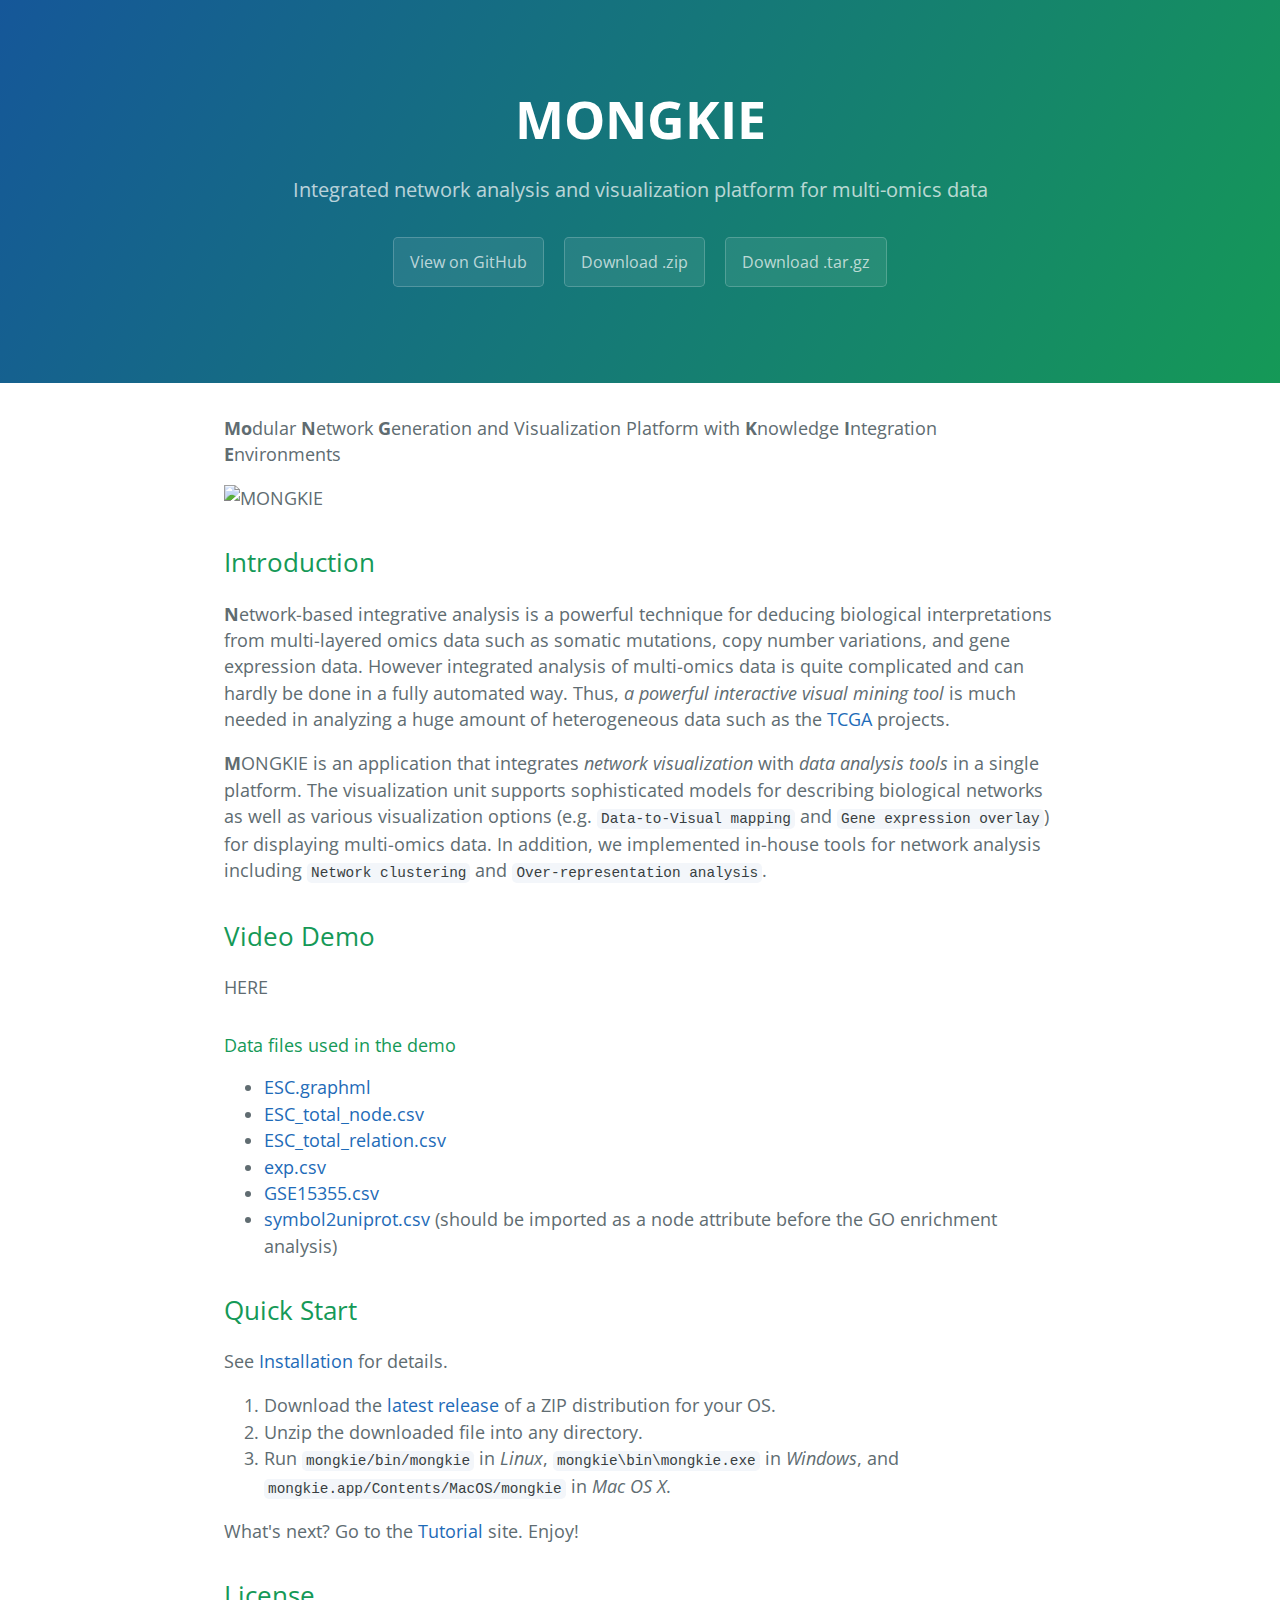
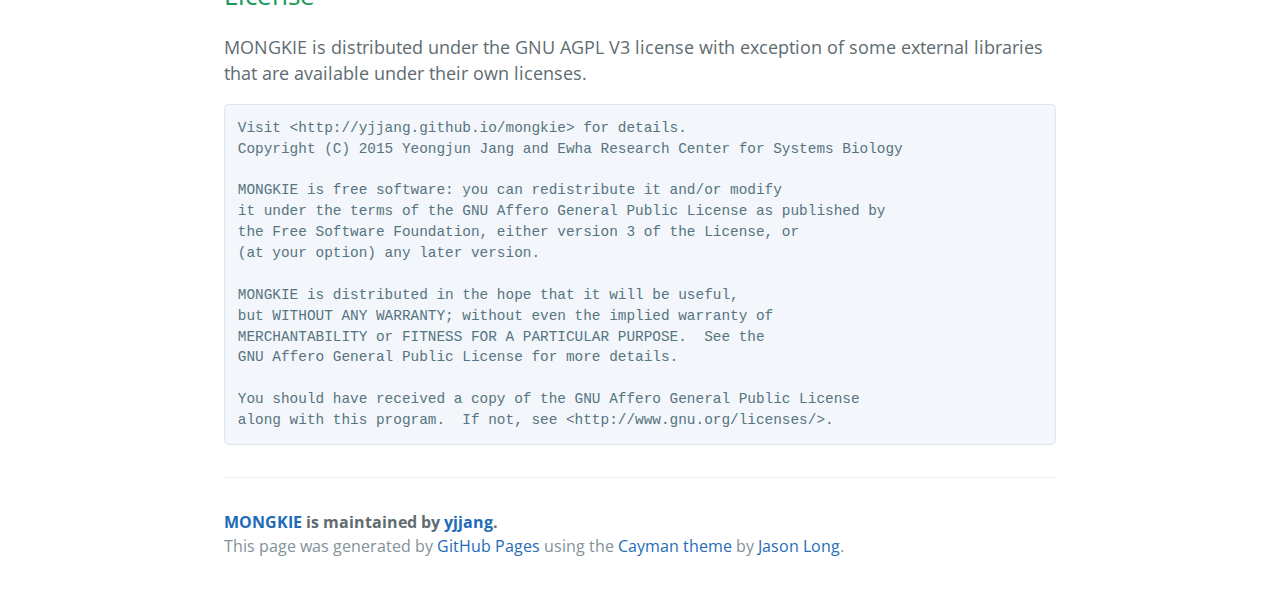
==== index.html @ 999cd53a "Create gh-pages branch via GitHub" ====
<!DOCTYPE html>
<html lang="en-us">
  <head>
    <meta charset="UTF-8">
    <title>MONGKIE by yjjang</title>
    <meta name="viewport" content="width=device-width, initial-scale=1">
    <link rel="stylesheet" type="text/css" href="stylesheets/normalize.css" media="screen">
    <link href='https://fonts.googleapis.com/css?family=Open+Sans:400,700' rel='stylesheet' type='text/css'>
    <link rel="stylesheet" type="text/css" href="stylesheets/stylesheet.css" media="screen">
    <link rel="stylesheet" type="text/css" href="stylesheets/github-light.css" media="screen">
  </head>
  <body>
    <section class="page-header">
      <h1 class="project-name">MONGKIE</h1>
      <h2 class="project-tagline">Integrated network analysis and visualization platform for multi-omics data</h2>
      <a href="https://github.com/yjjang/mongkie" class="btn">View on GitHub</a>
      <a href="https://github.com/yjjang/mongkie/zipball/master" class="btn">Download .zip</a>
      <a href="https://github.com/yjjang/mongkie/tarball/master" class="btn">Download .tar.gz</a>
    </section>

    <section class="main-content">
      <p><strong>Mo</strong>dular <strong>N</strong>etwork <strong>G</strong>eneration and Visualization Platform with <strong>K</strong>nowledge <strong>I</strong>ntegration <strong>E</strong>nvironments</p>

<p><img src="images/F1A.png" width="800" alt="MONGKIE"></p>

<h2>
<a id="introduction" class="anchor" href="#introduction" aria-hidden="true"><span class="octicon octicon-link"></span></a>Introduction</h2>

<p><strong>N</strong>etwork-based integrative analysis is a powerful technique for deducing biological interpretations from multi-layered omics data such as somatic mutations, copy number variations, and gene expression data. However integrated analysis of multi-omics data is quite complicated and can hardly be done in a fully automated way. Thus, <em>a powerful interactive visual mining tool</em> is much needed in analyzing a huge amount of heterogeneous data such as the <a href="http://cancergenome.nih.gov/">TCGA</a> projects.</p>

<p><strong>M</strong>ONGKIE is an application that integrates <em>network visualization</em> with <em>data analysis tools</em> in a single platform. The visualization unit supports sophisticated models for describing biological networks as well as various visualization options (e.g. <code>Data-to-Visual mapping</code> and <code>Gene expression overlay</code>) for displaying multi-omics data. In addition, we implemented in-house tools for network analysis including <code>Network clustering</code> and <code>Over-representation analysis</code>.</p>

<h2>
<a id="video-demo" class="anchor" href="#video-demo" aria-hidden="true"><span class="octicon octicon-link"></span></a>Video Demo</h2>

<p>HERE</p>

<h4>
<a id="data-files-used-in-the-demo" class="anchor" href="#data-files-used-in-the-demo" aria-hidden="true"><span class="octicon octicon-link"></span></a>Data files used in the demo</h4>

<ul>
<li><a href="data/ESC.graphml">ESC.graphml</a></li>
<li><a href="data/ESC_total_node.csv">ESC_total_node.csv</a></li>
<li><a href="data/ESC_total_relation.csv">ESC_total_relation.csv</a></li>
<li><a href="data/exp.csv">exp.csv</a></li>
<li><a href="data/GSE15355.csv">GSE15355.csv</a></li>
<li>
<a href="data/symbol2uniprot.csv">symbol2uniprot.csv</a> (should be imported as a node attribute before the GO enrichment analysis)</li>
</ul>

<h2>
<a id="quick-start" class="anchor" href="#quick-start" aria-hidden="true"><span class="octicon octicon-link"></span></a>Quick Start</h2>

<p>See <a href="http://mongkie.readthedocs.org/en/latest/installation.html">Installation</a> for details.</p>

<ol>
<li>Download the <a href="https://github.com/yjjang/mongkie/releases/latest">latest release</a> of a ZIP distribution for your OS.</li>
<li>Unzip the downloaded file into any directory.</li>
<li>Run <code>mongkie/bin/mongkie</code> in <em>Linux</em>, <code>mongkie\bin\mongkie.exe</code> in <em>Windows</em>, and <code>mongkie.app/Contents/MacOS/mongkie</code> in <em>Mac OS X</em>.</li>
</ol>

<p>What's next? Go to the <a href="http://mongkie.readthedocs.org/en/latest/tutorial.html">Tutorial</a> site.
Enjoy!</p>

<h2>
<a id="license" class="anchor" href="#license" aria-hidden="true"><span class="octicon octicon-link"></span></a>License</h2>

<p>MONGKIE is distributed under the GNU AGPL V3 license with exception of some external libraries that are available under their own licenses.</p>

<pre><code>Visit &lt;http://yjjang.github.io/mongkie&gt; for details.
Copyright (C) 2015 Yeongjun Jang and Ewha Research Center for Systems Biology

MONGKIE is free software: you can redistribute it and/or modify
it under the terms of the GNU Affero General Public License as published by
the Free Software Foundation, either version 3 of the License, or
(at your option) any later version.

MONGKIE is distributed in the hope that it will be useful,
but WITHOUT ANY WARRANTY; without even the implied warranty of
MERCHANTABILITY or FITNESS FOR A PARTICULAR PURPOSE.  See the
GNU Affero General Public License for more details.

You should have received a copy of the GNU Affero General Public License
along with this program.  If not, see &lt;http://www.gnu.org/licenses/&gt;.
</code></pre>

      <footer class="site-footer">
        <span class="site-footer-owner"><a href="https://github.com/yjjang/mongkie">MONGKIE</a> is maintained by <a href="https://github.com/yjjang">yjjang</a>.</span>

        <span class="site-footer-credits">This page was generated by <a href="https://pages.github.com">GitHub Pages</a> using the <a href="https://github.com/jasonlong/cayman-theme">Cayman theme</a> by <a href="https://twitter.com/jasonlong">Jason Long</a>.</span>
      </footer>

    </section>

            <script type="text/javascript">
            var gaJsHost = (("https:" == document.location.protocol) ? "https://ssl." : "http://www.");
            document.write(unescape("%3Cscript src='" + gaJsHost + "google-analytics.com/ga.js' type='text/javascript'%3E%3C/script%3E"));
          </script>
          <script type="text/javascript">
            try {
              var pageTracker = _gat._getTracker("UA-69297725-1");
            pageTracker._trackPageview();
            } catch(err) {}
          </script>

  </body>
</html>
---- stylesheets/stylesheet.css ----
* {
  box-sizing: border-box; }

body {
  padding: 0;
  margin: 0;
  font-family: "Open Sans", "Helvetica Neue", Helvetica, Arial, sans-serif;
  font-size: 16px;
  line-height: 1.5;
  color: #606c71; }

a {
  color: #1e6bb8;
  text-decoration: none; }
  a:hover {
    text-decoration: underline; }

.btn {
  display: inline-block;
  margin-bottom: 1rem;
  color: rgba(255, 255, 255, 0.7);
  background-color: rgba(255, 255, 255, 0.08);
  border-color: rgba(255, 255, 255, 0.2);
  border-style: solid;
  border-width: 1px;
  border-radius: 0.3rem;
  transition: color 0.2s, background-color 0.2s, border-color 0.2s; }
  .btn + .btn {
    margin-left: 1rem; }

.btn:hover {
  color: rgba(255, 255, 255, 0.8);
  text-decoration: none;
  background-color: rgba(255, 255, 255, 0.2);
  border-color: rgba(255, 255, 255, 0.3); }

@media screen and (min-width: 64em) {
  .btn {
    padding: 0.75rem 1rem; } }

@media screen and (min-width: 42em) and (max-width: 64em) {
  .btn {
    padding: 0.6rem 0.9rem;
    font-size: 0.9rem; } }

@media screen and (max-width: 42em) {
  .btn {
    display: block;
    width: 100%;
    padding: 0.75rem;
    font-size: 0.9rem; }
    .btn + .btn {
      margin-top: 1rem;
      margin-left: 0; } }

.page-header {
  color: #fff;
  text-align: center;
  background-color: #159957;
  background-image: linear-gradient(120deg, #155799, #159957); }

@media screen and (min-width: 64em) {
  .page-header {
    padding: 5rem 6rem; } }

@media screen and (min-width: 42em) and (max-width: 64em) {
  .page-header {
    padding: 3rem 4rem; } }

@media screen and (max-width: 42em) {
  .page-header {
    padding: 2rem 1rem; } }

.project-name {
  margin-top: 0;
  margin-bottom: 0.1rem; }

@media screen and (min-width: 64em) {
  .project-name {
    font-size: 3.25rem; } }

@media screen and (min-width: 42em) and (max-width: 64em) {
  .project-name {
    font-size: 2.25rem; } }

@media screen and (max-width: 42em) {
  .project-name {
    font-size: 1.75rem; } }

.project-tagline {
  margin-bottom: 2rem;
  font-weight: normal;
  opacity: 0.7; }

@media screen and (min-width: 64em) {
  .project-tagline {
    font-size: 1.25rem; } }

@media screen and (min-width: 42em) and (max-width: 64em) {
  .project-tagline {
    font-size: 1.15rem; } }

@media screen and (max-width: 42em) {
  .project-tagline {
    font-size: 1rem; } }

.main-content :first-child {
  margin-top: 0; }
.main-content img {
  max-width: 100%; }
.main-content h1, .main-content h2, .main-content h3, .main-content h4, .main-content h5, .main-content h6 {
  margin-top: 2rem;
  margin-bottom: 1rem;
  font-weight: normal;
  color: #159957; }
.main-content p {
  margin-bottom: 1em; }
.main-content code {
  padding: 2px 4px;
  font-family: Consolas, "Liberation Mono", Menlo, Courier, monospace;
  font-size: 0.9rem;
  color: #383e41;
  background-color: #f3f6fa;
  border-radius: 0.3rem; }
.main-content pre {
  padding: 0.8rem;
  margin-top: 0;
  margin-bottom: 1rem;
  font: 1rem Consolas, "Liberation Mono", Menlo, Courier, monospace;
  color: #567482;
  word-wrap: normal;
  background-color: #f3f6fa;
  border: solid 1px #dce6f0;
  border-radius: 0.3rem; }
  .main-content pre > code {
    padding: 0;
    margin: 0;
    font-size: 0.9rem;
    color: #567482;
    word-break: normal;
    white-space: pre;
    background: transparent;
    border: 0; }
.main-content .highlight {
  margin-bottom: 1rem; }
  .main-content .highlight pre {
    margin-bottom: 0;
    word-break: normal; }
.main-content .highlight pre, .main-content pre {
  padding: 0.8rem;
  overflow: auto;
  font-size: 0.9rem;
  line-height: 1.45;
  border-radius: 0.3rem; }
.main-content pre code, .main-content pre tt {
  display: inline;
  max-width: initial;
  padding: 0;
  margin: 0;
  overflow: initial;
  line-height: inherit;
  word-wrap: normal;
  background-color: transparent;
  border: 0; }
  .main-content pre code:before, .main-content pre code:after, .main-content pre tt:before, .main-content pre tt:after {
    content: normal; }
.main-content ul, .main-content ol {
  margin-top: 0; }
.main-content blockquote {
  padding: 0 1rem;
  margin-left: 0;
  color: #819198;
  border-left: 0.3rem solid #dce6f0; }
  .main-content blockquote > :first-child {
    margin-top: 0; }
  .main-content blockquote > :last-child {
    margin-bottom: 0; }
.main-content table {
  display: block;
  width: 100%;
  overflow: auto;
  word-break: normal;
  word-break: keep-all; }
  .main-content table th {
    font-weight: bold; }
  .main-content table th, .main-content table td {
    padding: 0.5rem 1rem;
    border: 1px solid #e9ebec; }
.main-content dl {
  padding: 0; }
  .main-content dl dt {
    padding: 0;
    margin-top: 1rem;
    font-size: 1rem;
    font-weight: bold; }
  .main-content dl dd {
    padding: 0;
    margin-bottom: 1rem; }
.main-content hr {
  height: 2px;
  padding: 0;
  margin: 1rem 0;
  background-color: #eff0f1;
  border: 0; }

@media screen and (min-width: 64em) {
  .main-content {
    max-width: 64rem;
    padding: 2rem 6rem;
    margin: 0 auto;
    font-size: 1.1rem; } }

@media screen and (min-width: 42em) and (max-width: 64em) {
  .main-content {
    padding: 2rem 4rem;
    font-size: 1.1rem; } }

@media screen and (max-width: 42em) {
  .main-content {
    padding: 2rem 1rem;
    font-size: 1rem; } }

.site-footer {
  padding-top: 2rem;
  margin-top: 2rem;
  border-top: solid 1px #eff0f1; }

.site-footer-owner {
  display: block;
  font-weight: bold; }

.site-footer-credits {
  color: #819198; }

@media screen and (min-width: 64em) {
  .site-footer {
    font-size: 1rem; } }

@media screen and (min-width: 42em) and (max-width: 64em) {
  .site-footer {
    font-size: 1rem; } }

@media screen and (max-width: 42em) {
  .site-footer {
    font-size: 0.9rem; } }
---- stylesheets/github-light.css ----
/*
   Copyright 2014 GitHub Inc.

   Licensed under the Apache License, Version 2.0 (the "License");
   you may not use this file except in compliance with the License.
   You may obtain a copy of the License at

       http://www.apache.org/licenses/LICENSE-2.0

   Unless required by applicable law or agreed to in writing, software
   distributed under the License is distributed on an "AS IS" BASIS,
   WITHOUT WARRANTIES OR CONDITIONS OF ANY KIND, either express or implied.
   See the License for the specific language governing permissions and
   limitations under the License.

*/

.pl-c /* comment */ {
  color: #969896;
}

.pl-c1      /* constant, markup.raw, meta.diff.header, meta.module-reference, meta.property-name, support, support.constant, support.variable, variable.other.constant */,
.pl-s .pl-v /* string variable */ {
  color: #0086b3;
}

.pl-e  /* entity */,
.pl-en /* entity.name */ {
  color: #795da3;
}

.pl-s .pl-s1 /* string source */,
.pl-smi      /* storage.modifier.import, storage.modifier.package, storage.type.java, variable.other, variable.parameter.function */ {
  color: #333;
}

.pl-ent /* entity.name.tag */ {
  color: #63a35c;
}

.pl-k /* keyword, storage, storage.type */ {
  color: #a71d5d;
}

.pl-pds              /* punctuation.definition.string, string.regexp.character-class */,
.pl-s                /* string */,
.pl-s .pl-pse .pl-s1 /* string punctuation.section.embedded source */,
.pl-sr               /* string.regexp */,
.pl-sr .pl-cce       /* string.regexp constant.character.escape */,
.pl-sr .pl-sra       /* string.regexp string.regexp.arbitrary-repitition */,
.pl-sr .pl-sre       /* string.regexp source.ruby.embedded */ {
  color: #183691;
}

.pl-v /* variable */ {
  color: #ed6a43;
}

.pl-id /* invalid.deprecated */ {
  color: #b52a1d;
}

.pl-ii /* invalid.illegal */ {
  background-color: #b52a1d;
  color: #f8f8f8;
}

.pl-sr .pl-cce /* string.regexp constant.character.escape */ {
  color: #63a35c;
  font-weight: bold;
}

.pl-ml /* markup.list */ {
  color: #693a17;
}

.pl-mh        /* markup.heading */,
.pl-mh .pl-en /* markup.heading entity.name */,
.pl-ms        /* meta.separator */ {
  color: #1d3e81;
  font-weight: bold;
}

.pl-mq /* markup.quote */ {
  color: #008080;
}

.pl-mi /* markup.italic */ {
  color: #333;
  font-style: italic;
}

.pl-mb /* markup.bold */ {
  color: #333;
  font-weight: bold;
}

.pl-md /* markup.deleted, meta.diff.header.from-file */ {
  background-color: #ffecec;
  color: #bd2c00;
}

.pl-mi1 /* markup.inserted, meta.diff.header.to-file */ {
  background-color: #eaffea;
  color: #55a532;
}

.pl-mdr /* meta.diff.range */ {
  color: #795da3;
  font-weight: bold;
}

.pl-mo /* meta.output */ {
  color: #1d3e81;
}
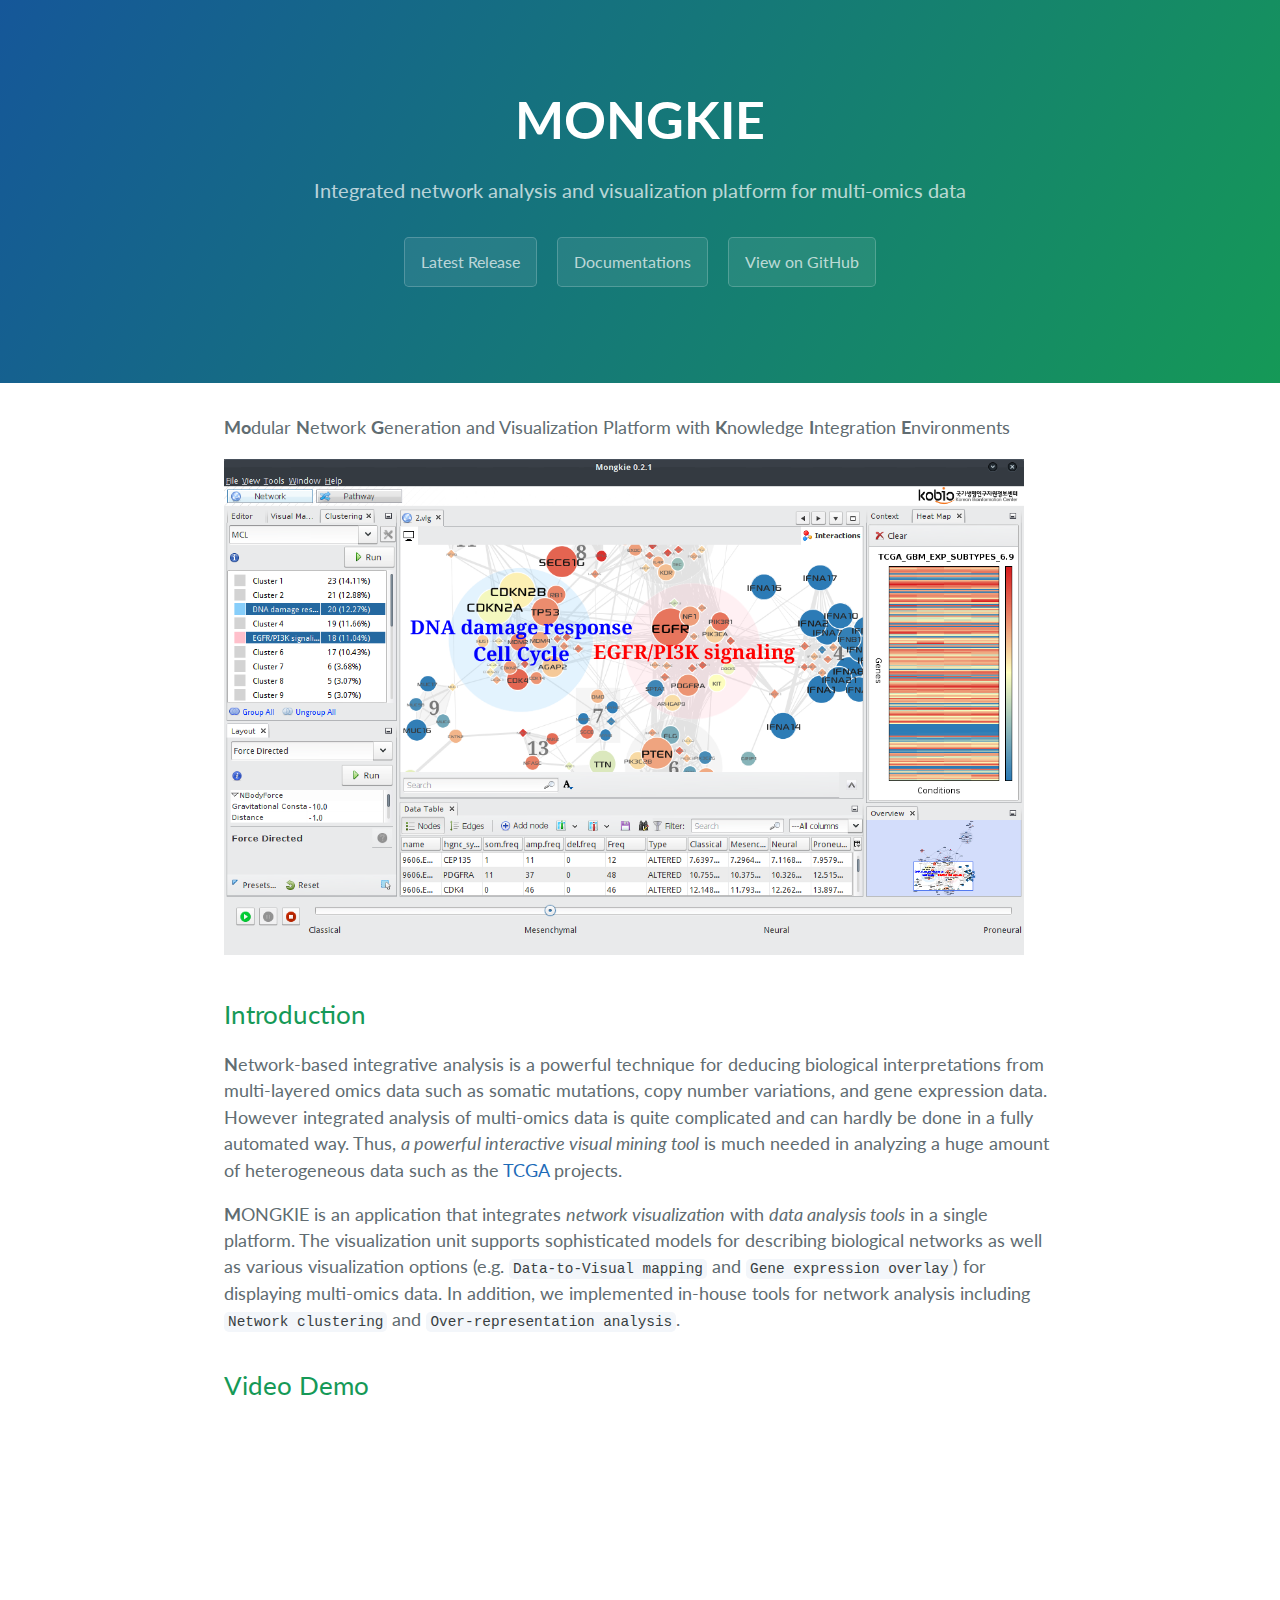
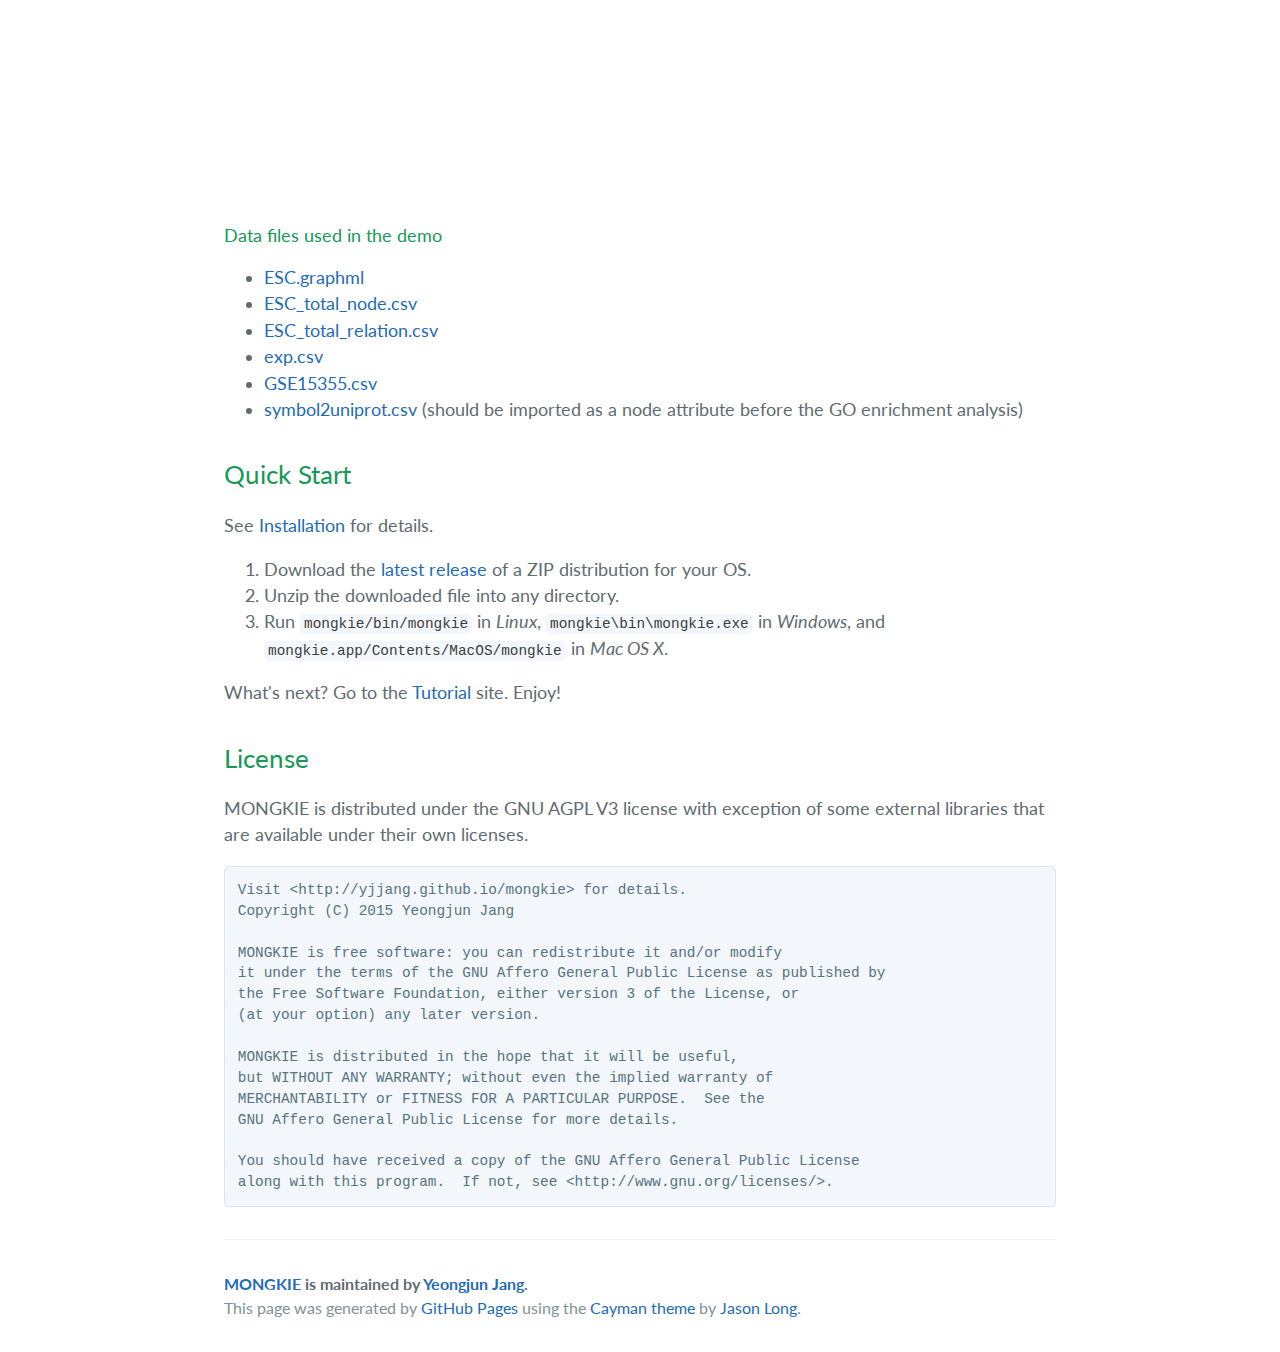
==== commit 69ad96b8: "Instruction changed" ====
--- a/index.html
+++ b/index.html
@@ -2,10 +2,9 @@
 <html lang="en-us">
   <head>
     <meta charset="UTF-8">
-    <title>MONGKIE by yjjang</title>
+    <title>MONGKIE</title>
     <meta name="viewport" content="width=device-width, initial-scale=1">
     <link rel="stylesheet" type="text/css" href="stylesheets/normalize.css" media="screen">
-    <link href='https://fonts.googleapis.com/css?family=Open+Sans:400,700' rel='stylesheet' type='text/css'>
     <link rel="stylesheet" type="text/css" href="stylesheets/stylesheet.css" media="screen">
     <link rel="stylesheet" type="text/css" href="stylesheets/github-light.css" media="screen">
   </head>
@@ -13,9 +12,9 @@
     <section class="page-header">
       <h1 class="project-name">MONGKIE</h1>
       <h2 class="project-tagline">Integrated network analysis and visualization platform for multi-omics data</h2>
+      <a href="https://github.com/yjjang/mongkie/releases/latest" class="btn">Latest Release</a>
+      <a href="http://mongkie.readthedocs.org" class="btn">Documentations</a>
       <a href="https://github.com/yjjang/mongkie" class="btn">View on GitHub</a>
-      <a href="https://github.com/yjjang/mongkie/zipball/master" class="btn">Download .zip</a>
-      <a href="https://github.com/yjjang/mongkie/tarball/master" class="btn">Download .tar.gz</a>
     </section>
 
     <section class="main-content">
@@ -33,7 +32,7 @@
 <h2>
 <a id="video-demo" class="anchor" href="#video-demo" aria-hidden="true"><span class="octicon octicon-link"></span></a>Video Demo</h2>
 
-<p>HERE</p>
+<p><iframe width="640" height="360" src="https://www.youtube.com/embed/oHiE0jF_ta8?rel=0" frameborder="0" allowfullscreen></iframe></p>
 
 <h4>
 <a id="data-files-used-in-the-demo" class="anchor" href="#data-files-used-in-the-demo" aria-hidden="true"><span class="octicon octicon-link"></span></a>Data files used in the demo</h4>
@@ -68,7 +67,7 @@
 <p>MONGKIE is distributed under the GNU AGPL V3 license with exception of some external libraries that are available under their own licenses.</p>
 
 <pre><code>Visit &lt;http://yjjang.github.io/mongkie&gt; for details.
-Copyright (C) 2015 Yeongjun Jang and Ewha Research Center for Systems Biology
+Copyright (C) 2015 Yeongjun Jang
 
 MONGKIE is free software: you can redistribute it and/or modify
 it under the terms of the GNU Affero General Public License as published by
@@ -85,7 +84,7 @@
 </code></pre>
 
       <footer class="site-footer">
-        <span class="site-footer-owner"><a href="https://github.com/yjjang/mongkie">MONGKIE</a> is maintained by <a href="https://github.com/yjjang">yjjang</a>.</span>
+        <span class="site-footer-owner"><a href="https://github.com/yjjang/mongkie">MONGKIE</a> is maintained by <a href="https://github.com/yjjang">Yeongjun Jang</a>.</span>
 
         <span class="site-footer-credits">This page was generated by <a href="https://pages.github.com">GitHub Pages</a> using the <a href="https://github.com/jasonlong/cayman-theme">Cayman theme</a> by <a href="https://twitter.com/jasonlong">Jason Long</a>.</span>
       </footer>
--- a/stylesheets/stylesheet.css
+++ b/stylesheets/stylesheet.css
@@ -1,10 +1,11 @@
+@import url(https://fonts.googleapis.com/css?family=Lato:300italic,700italic,300,700);
 * {
   box-sizing: border-box; }
 
 body {
   padding: 0;
   margin: 0;
-  font-family: "Open Sans", "Helvetica Neue", Helvetica, Arial, sans-serif;
+  font-family: Lato, "Helvetica Neue", Helvetica, Arial, sans-serif;
   font-size: 16px;
   line-height: 1.5;
   color: #606c71; }
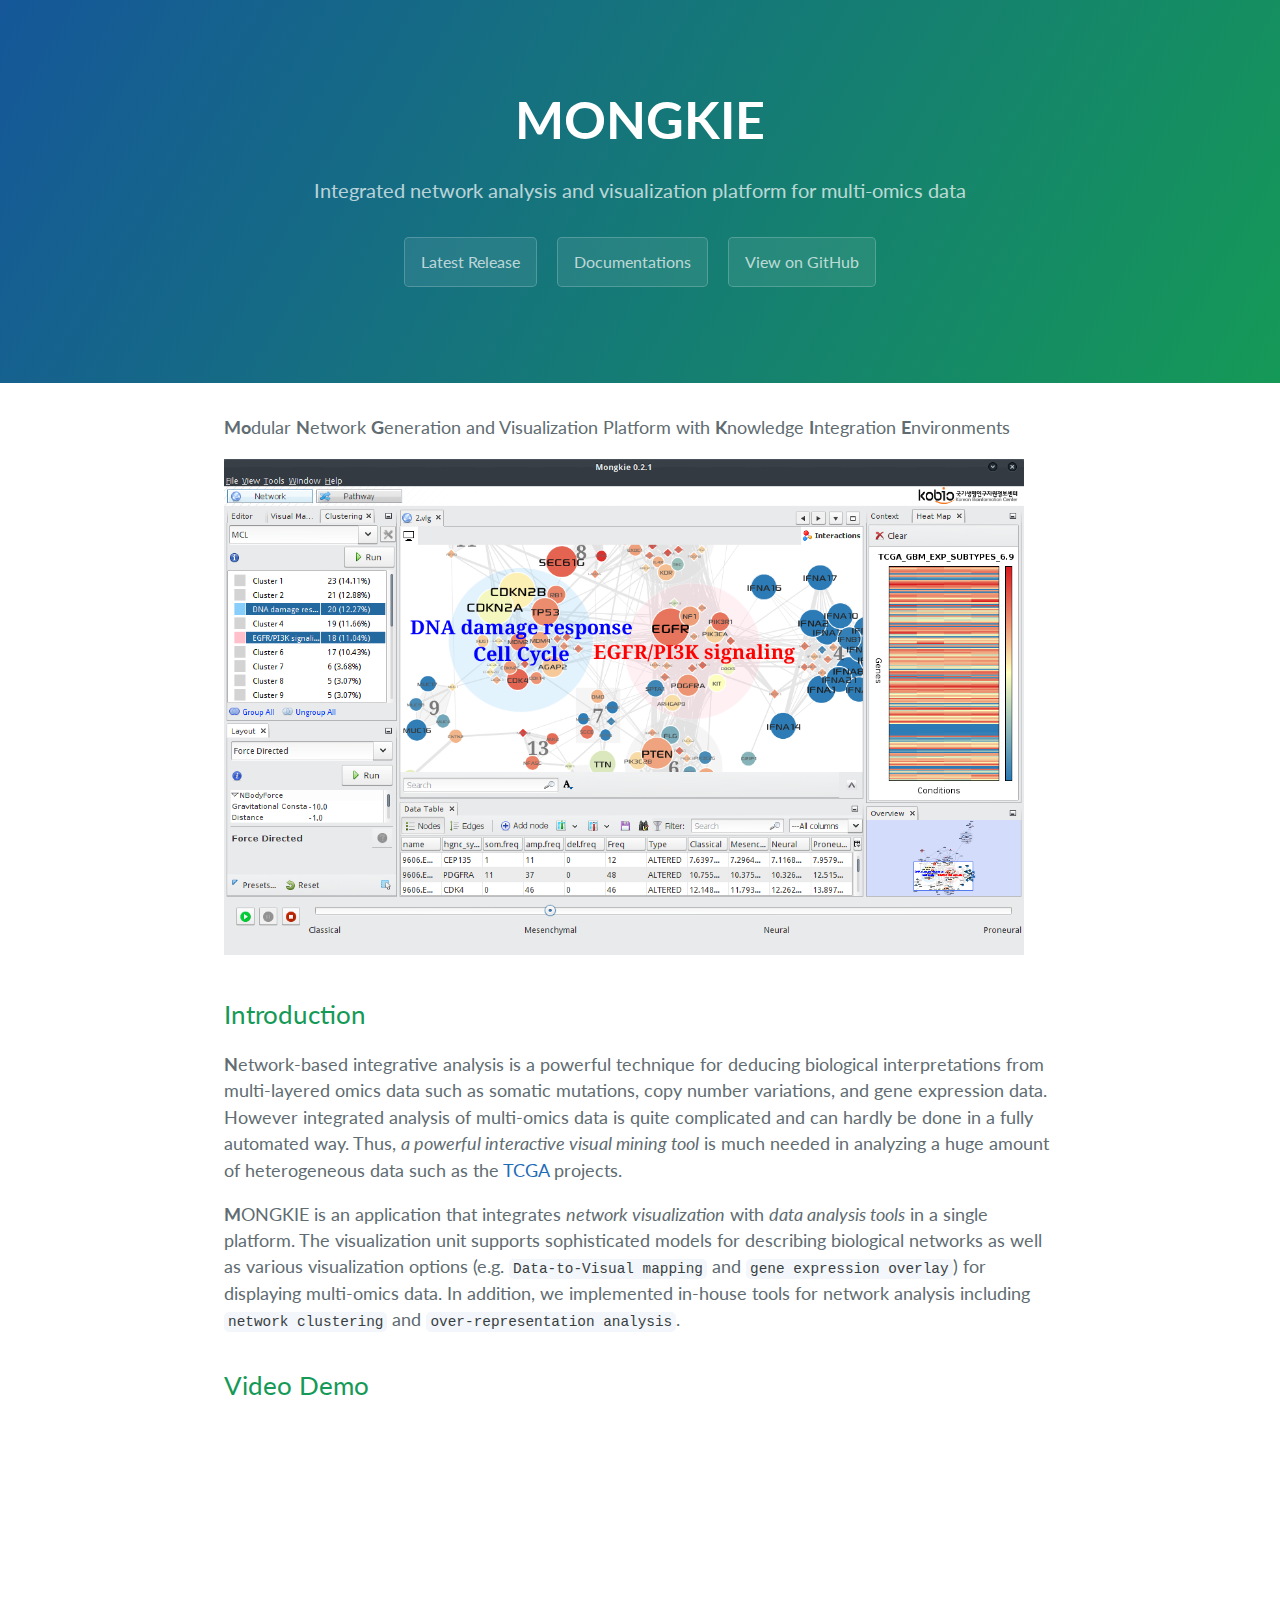
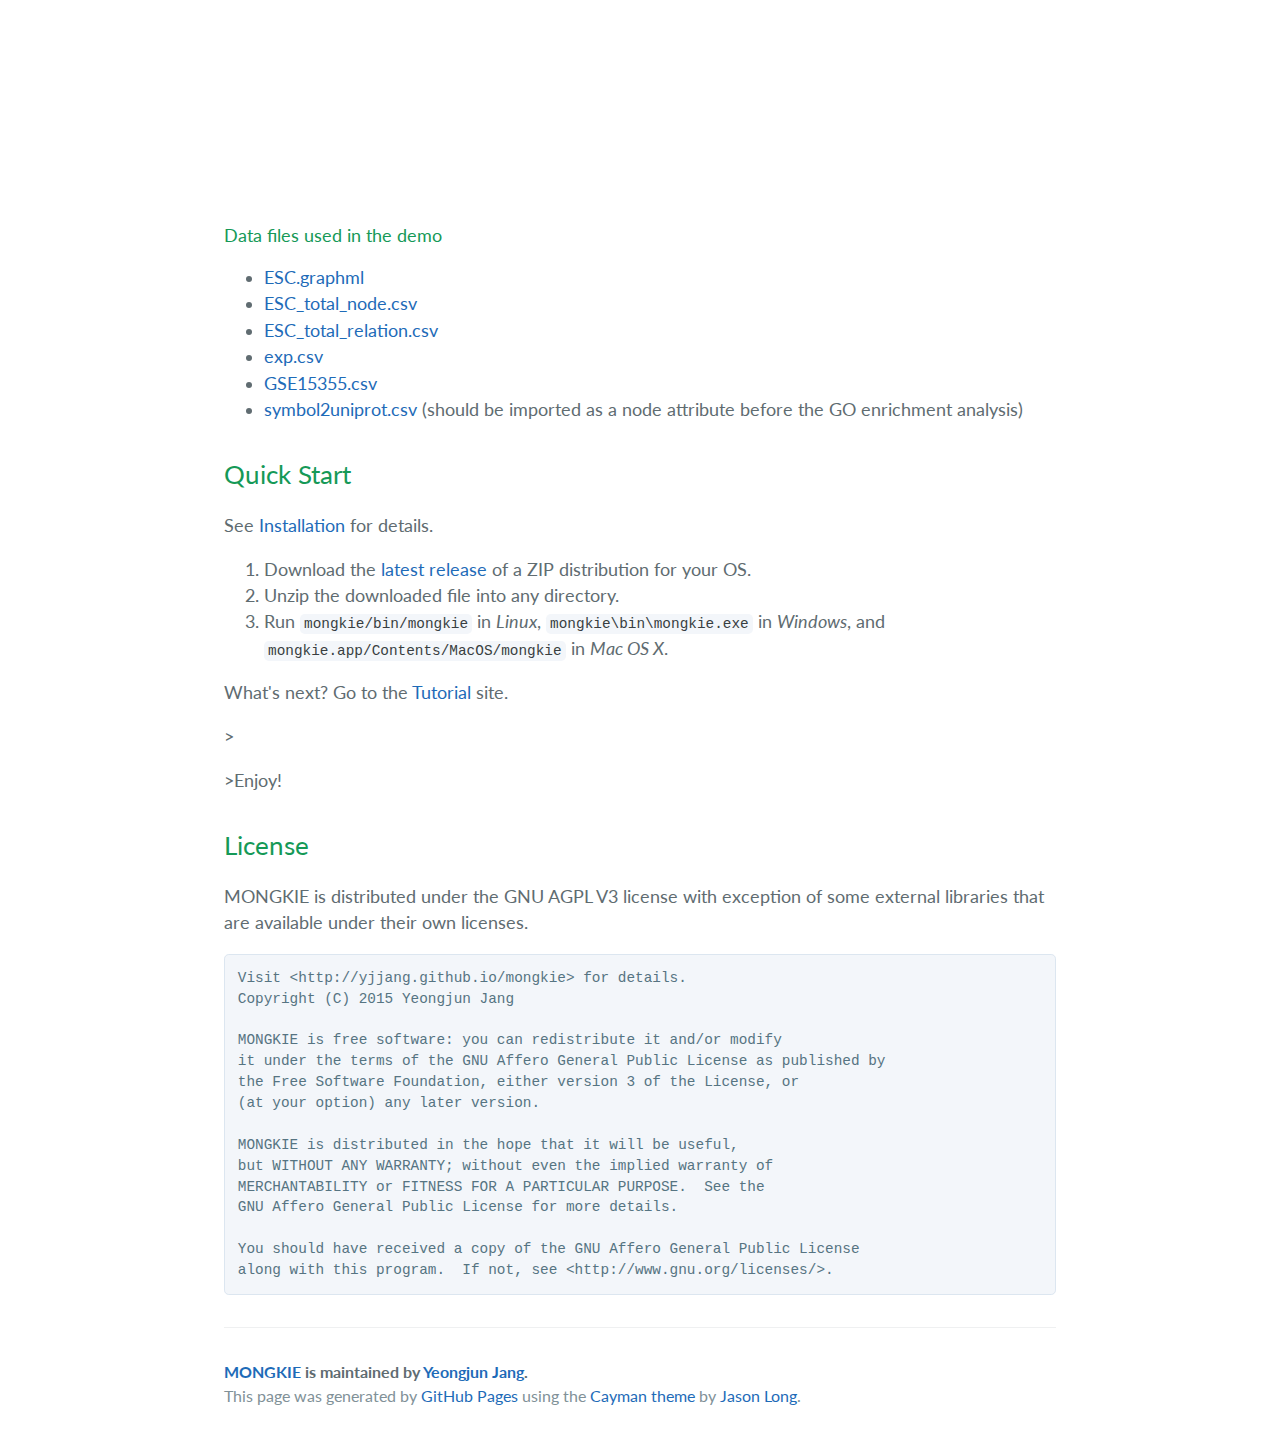
==== commit 95d92f43: "Minor fix" ====
--- a/index.html
+++ b/index.html
@@ -27,7 +27,7 @@
 
 <p><strong>N</strong>etwork-based integrative analysis is a powerful technique for deducing biological interpretations from multi-layered omics data such as somatic mutations, copy number variations, and gene expression data. However integrated analysis of multi-omics data is quite complicated and can hardly be done in a fully automated way. Thus, <em>a powerful interactive visual mining tool</em> is much needed in analyzing a huge amount of heterogeneous data such as the <a href="http://cancergenome.nih.gov/">TCGA</a> projects.</p>
 
-<p><strong>M</strong>ONGKIE is an application that integrates <em>network visualization</em> with <em>data analysis tools</em> in a single platform. The visualization unit supports sophisticated models for describing biological networks as well as various visualization options (e.g. <code>Data-to-Visual mapping</code> and <code>Gene expression overlay</code>) for displaying multi-omics data. In addition, we implemented in-house tools for network analysis including <code>Network clustering</code> and <code>Over-representation analysis</code>.</p>
+<p><strong>M</strong>ONGKIE is an application that integrates <em>network visualization</em> with <em>data analysis tools</em> in a single platform. The visualization unit supports sophisticated models for describing biological networks as well as various visualization options (e.g. <code>Data-to-Visual mapping</code> and <code>gene expression overlay</code>) for displaying multi-omics data. In addition, we implemented in-house tools for network analysis including <code>network clustering</code> and <code>over-representation analysis</code>.</p>
 
 <h2>
 <a id="video-demo" class="anchor" href="#video-demo" aria-hidden="true"><span class="octicon octicon-link"></span></a>Video Demo</h2>
@@ -58,8 +58,9 @@
 <li>Run <code>mongkie/bin/mongkie</code> in <em>Linux</em>, <code>mongkie\bin\mongkie.exe</code> in <em>Windows</em>, and <code>mongkie.app/Contents/MacOS/mongkie</code> in <em>Mac OS X</em>.</li>
 </ol>
 
-<p>What's next? Go to the <a href="http://mongkie.readthedocs.org/en/latest/tutorial.html">Tutorial</a> site.
-Enjoy!</p>
+<p>What's next? Go to the <a href="http://mongkie.readthedocs.org/en/latest/tutorial.html">Tutorial</a> site.</p>>
+
+<p>>Enjoy!</p>
 
 <h2>
 <a id="license" class="anchor" href="#license" aria-hidden="true"><span class="octicon octicon-link"></span></a>License</h2>
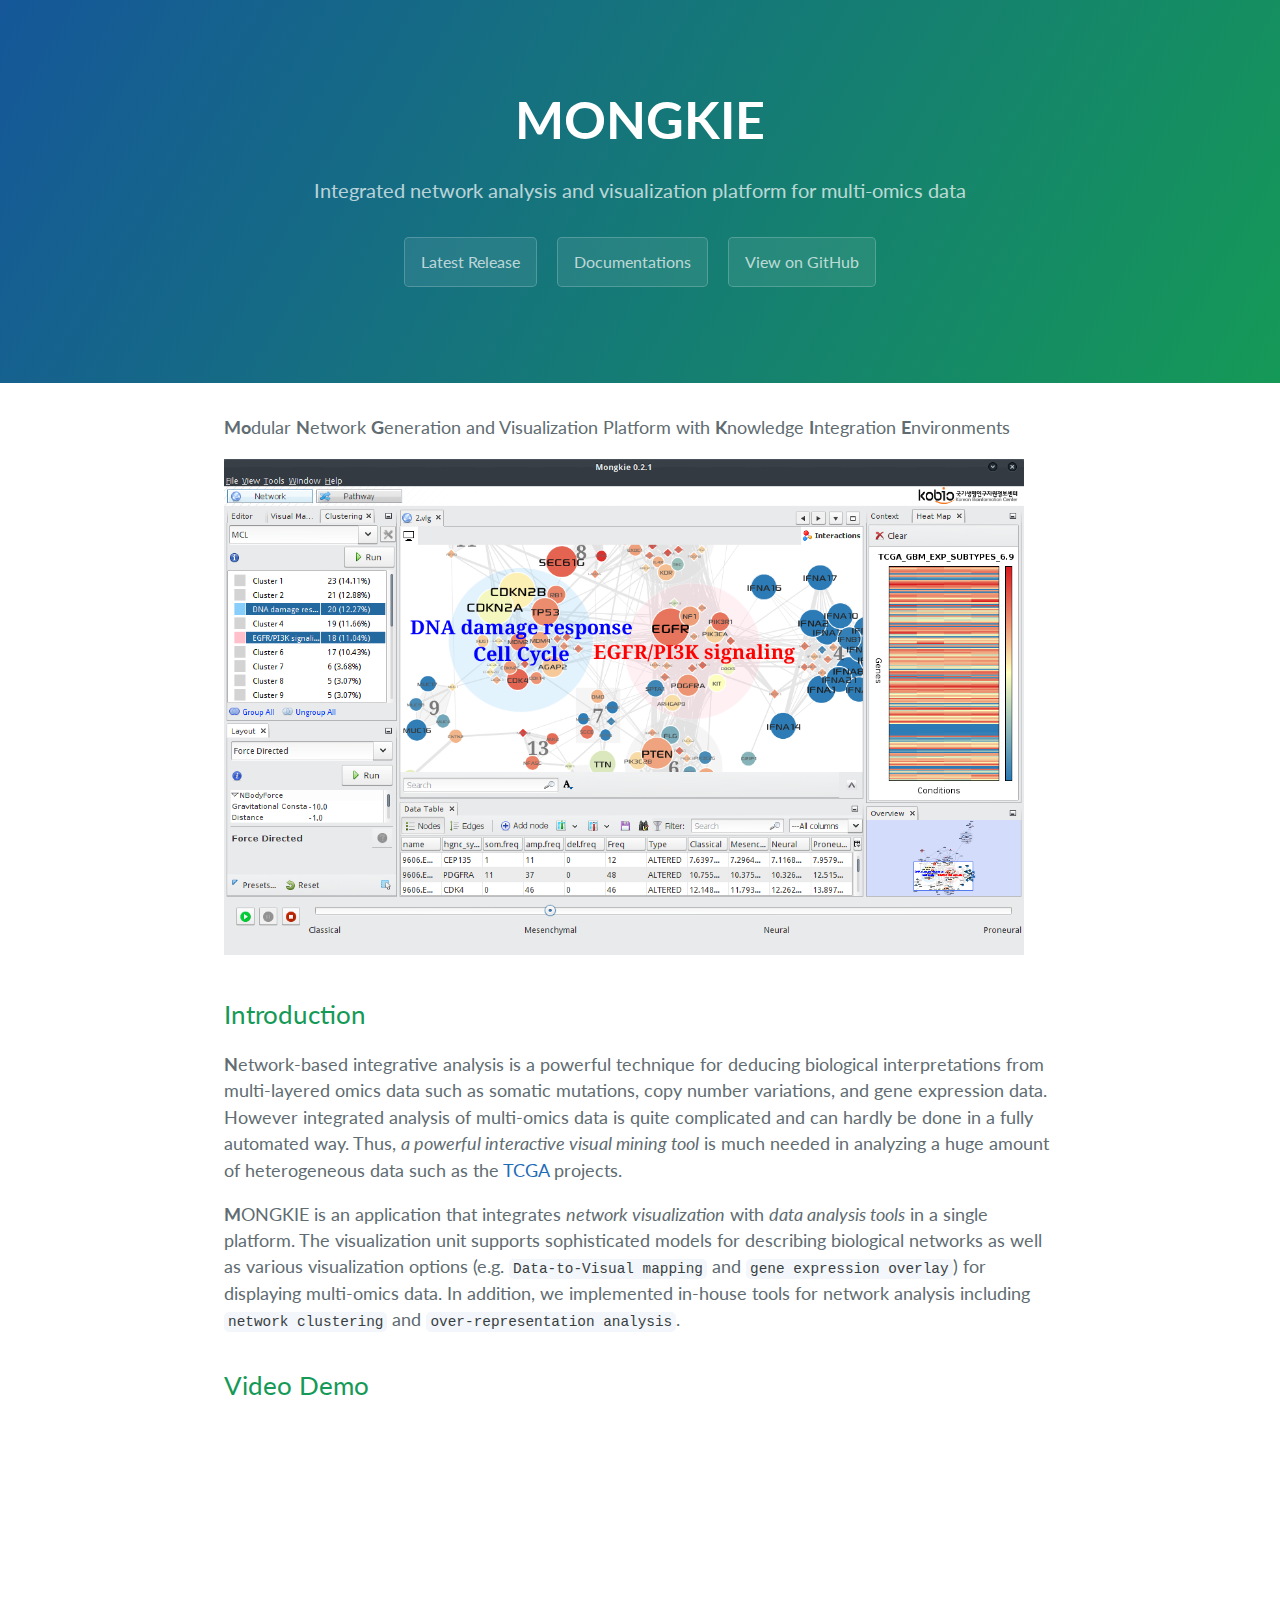
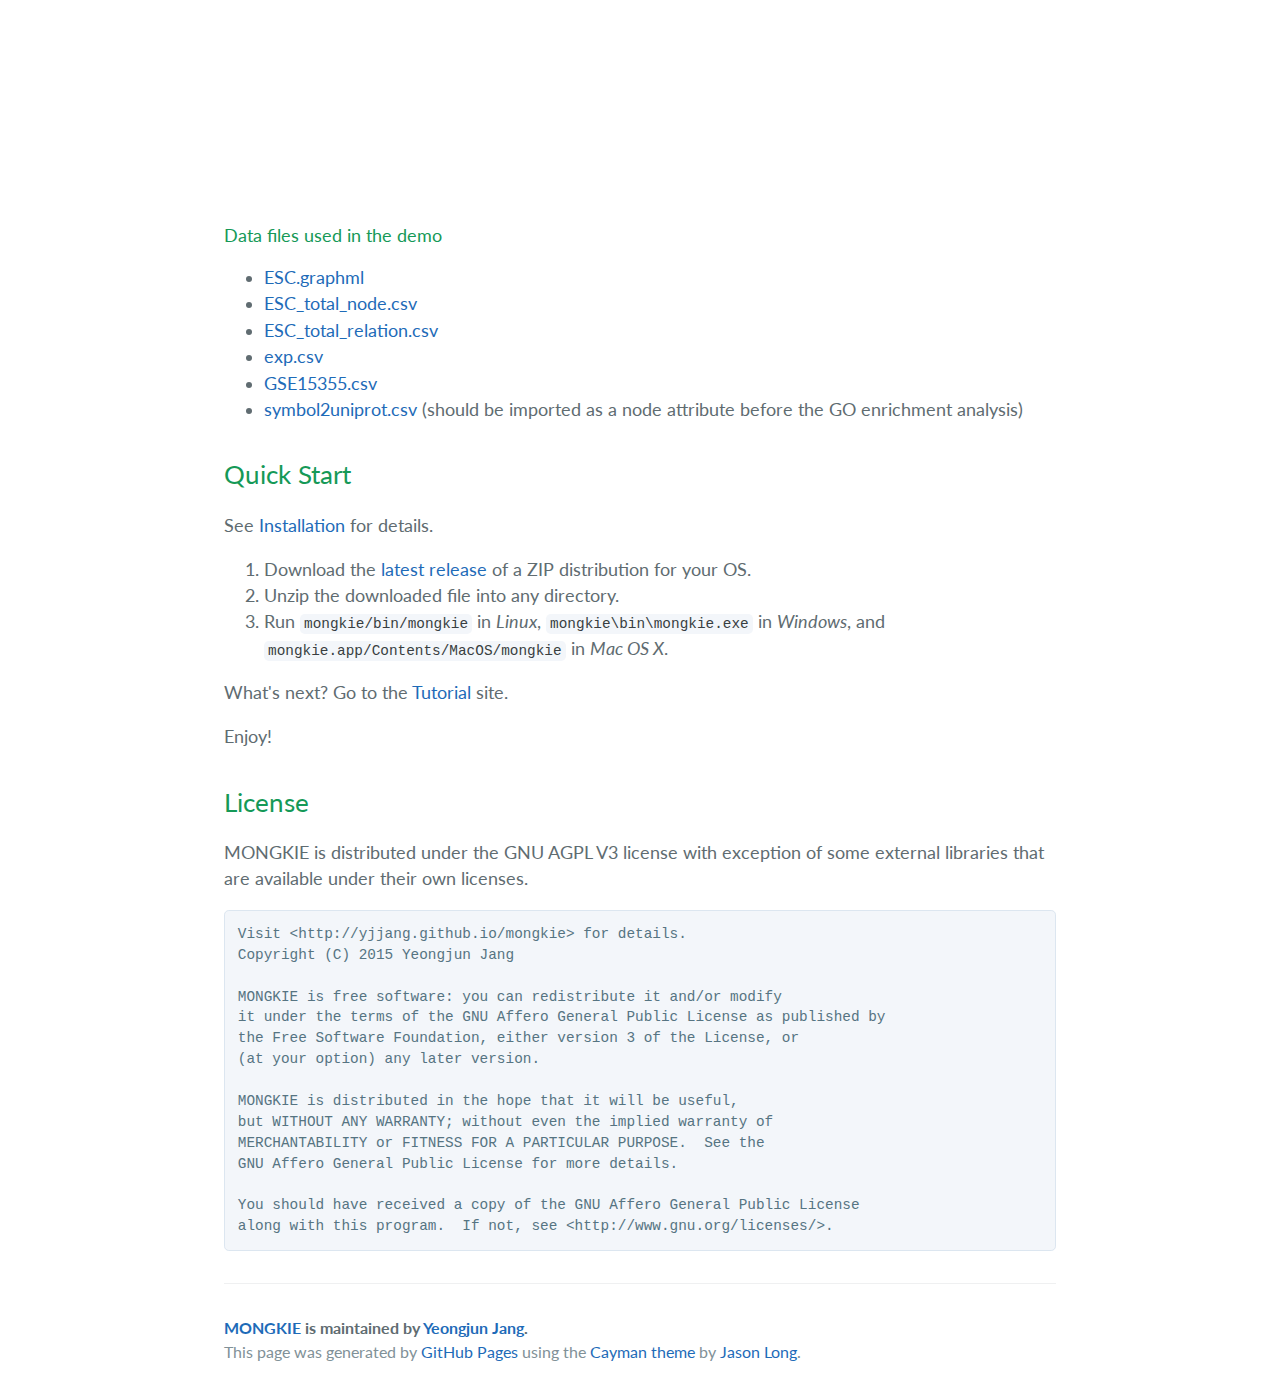
==== commit 39cae4af: "..." ====
--- a/index.html
+++ b/index.html
@@ -58,9 +58,9 @@
 <li>Run <code>mongkie/bin/mongkie</code> in <em>Linux</em>, <code>mongkie\bin\mongkie.exe</code> in <em>Windows</em>, and <code>mongkie.app/Contents/MacOS/mongkie</code> in <em>Mac OS X</em>.</li>
 </ol>
 
-<p>What's next? Go to the <a href="http://mongkie.readthedocs.org/en/latest/tutorial.html">Tutorial</a> site.</p>>
+<p>What's next? Go to the <a href="http://mongkie.readthedocs.org/en/latest/tutorial.html">Tutorial</a> site.</p>
 
-<p>>Enjoy!</p>
+<p>Enjoy!</p>
 
 <h2>
 <a id="license" class="anchor" href="#license" aria-hidden="true"><span class="octicon octicon-link"></span></a>License</h2>
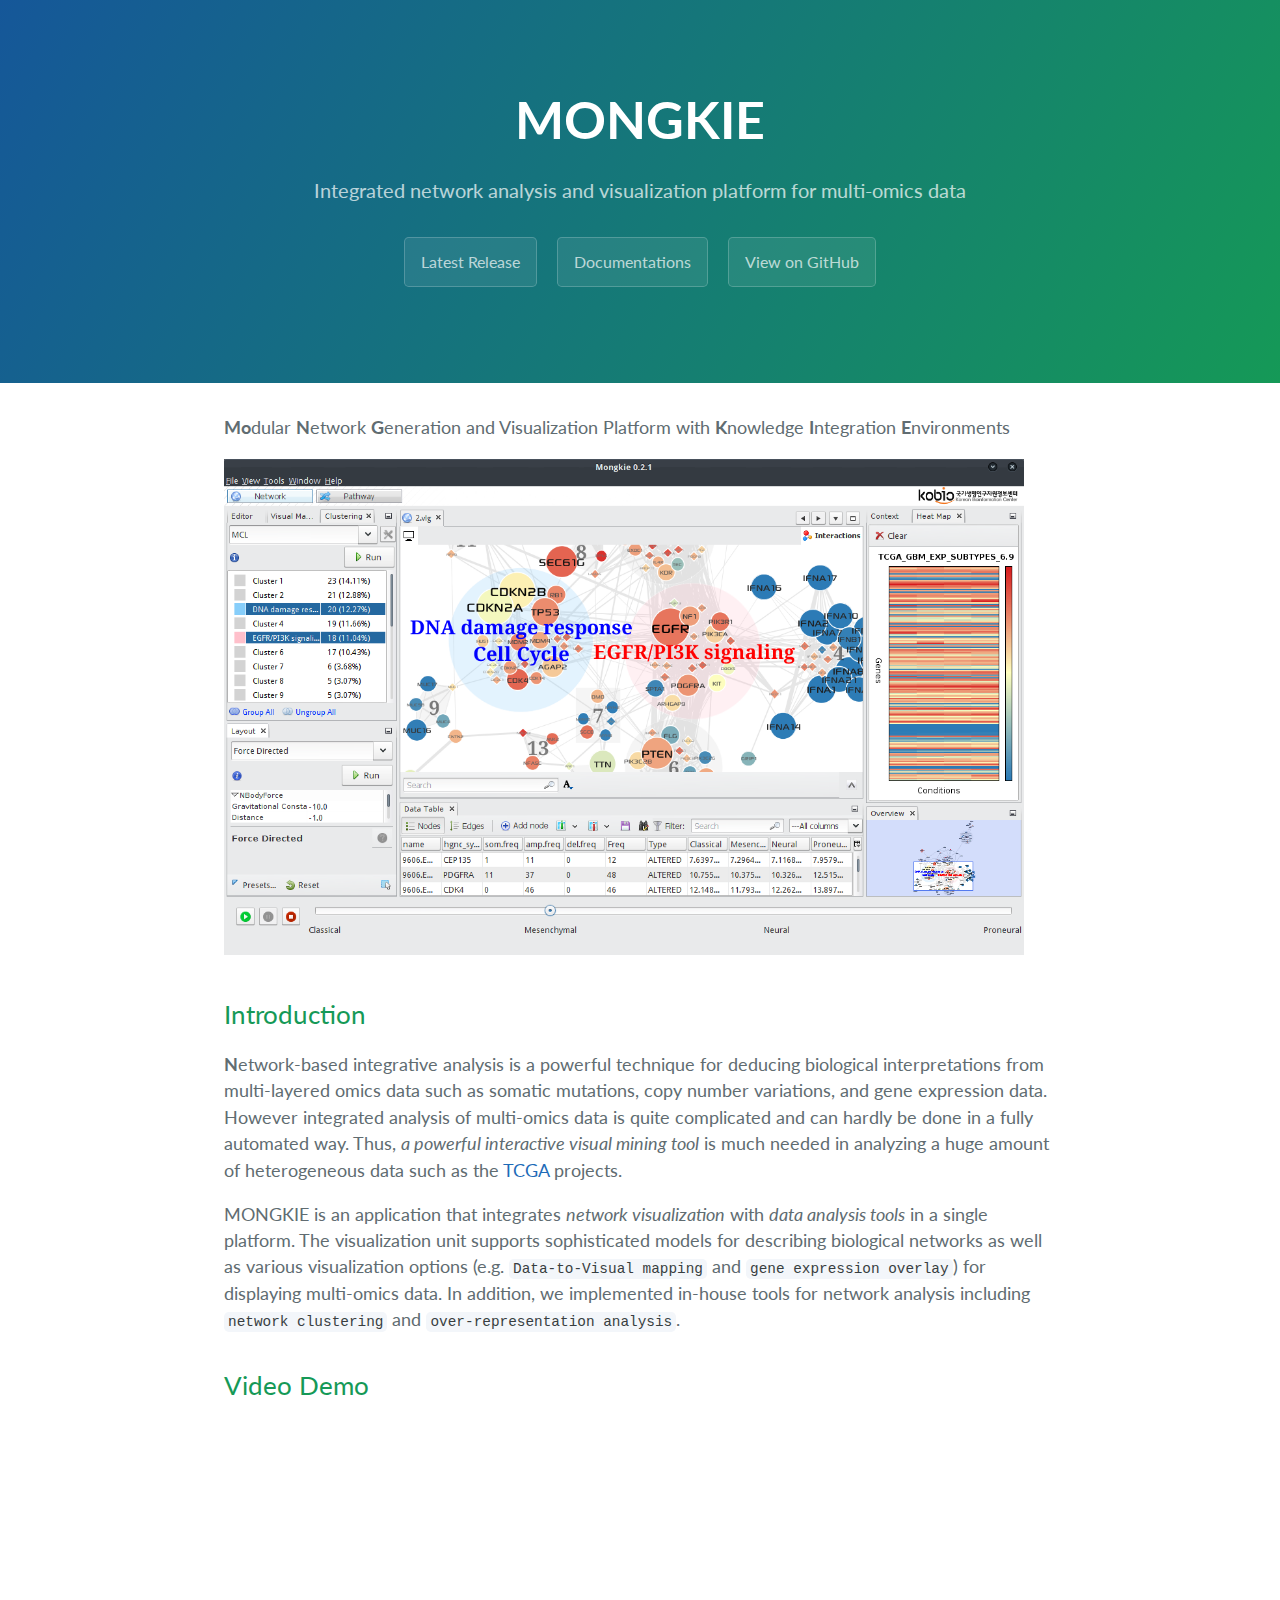
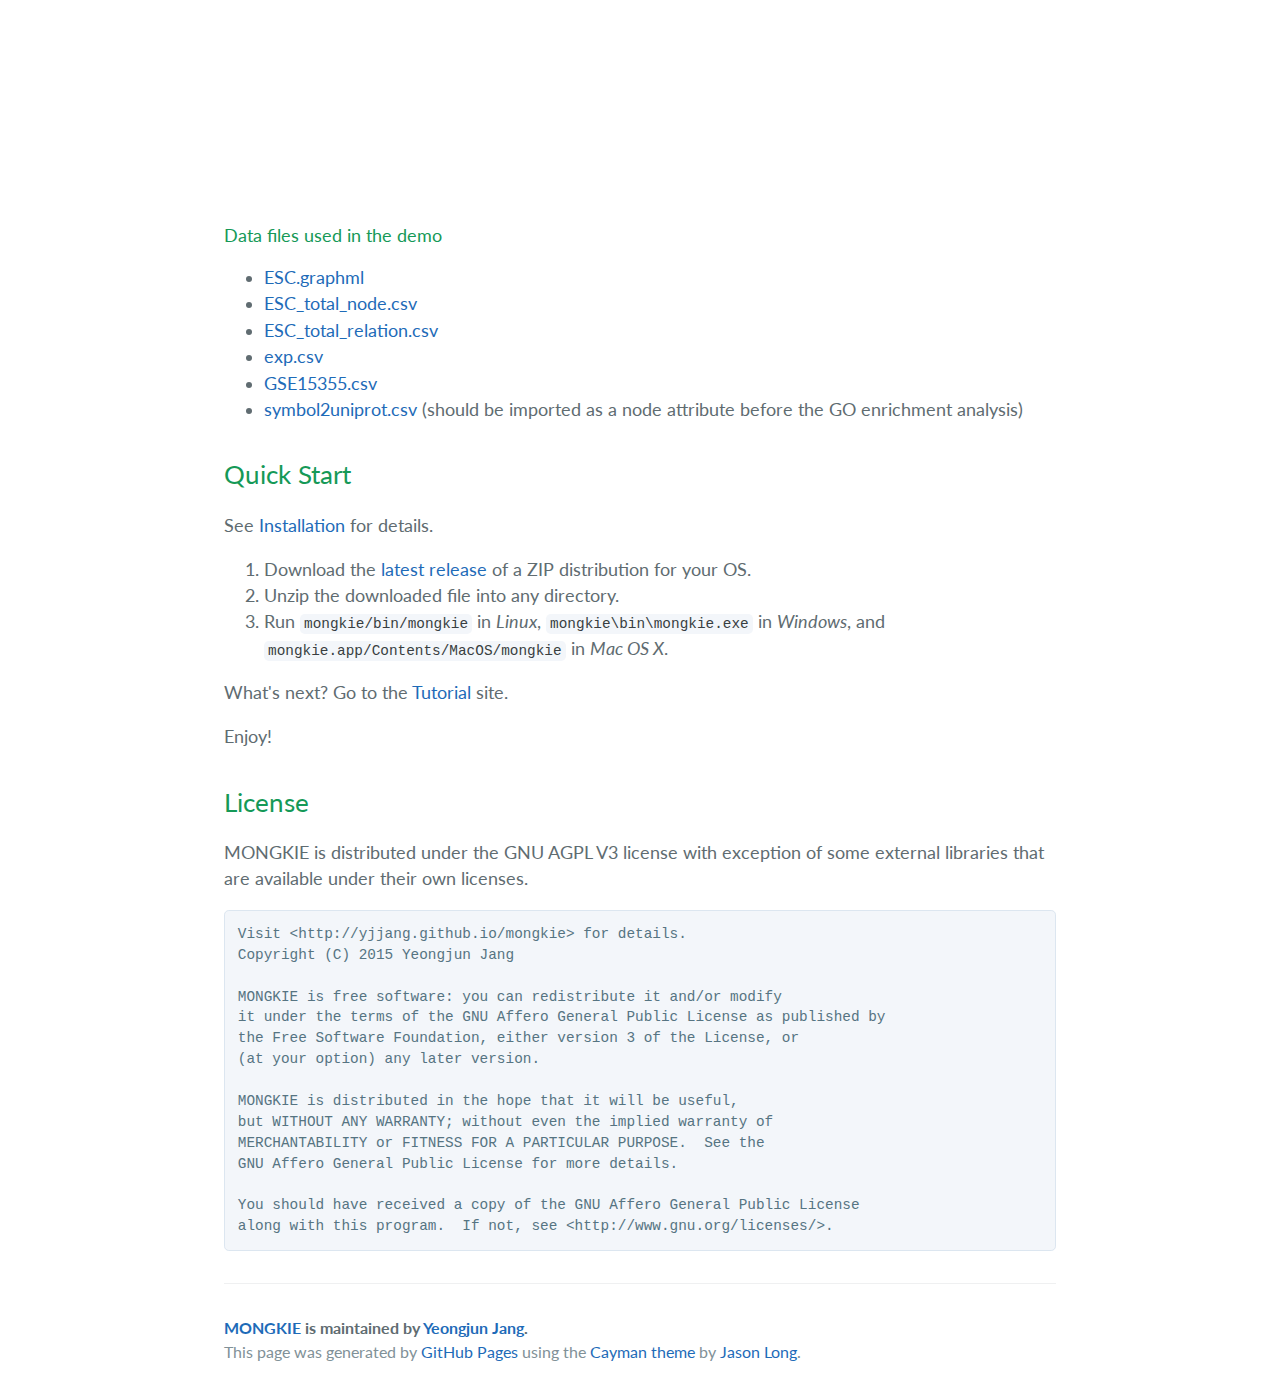
==== commit f32d2540: "..." ====
--- a/index.html
+++ b/index.html
@@ -27,7 +27,7 @@
 
 <p><strong>N</strong>etwork-based integrative analysis is a powerful technique for deducing biological interpretations from multi-layered omics data such as somatic mutations, copy number variations, and gene expression data. However integrated analysis of multi-omics data is quite complicated and can hardly be done in a fully automated way. Thus, <em>a powerful interactive visual mining tool</em> is much needed in analyzing a huge amount of heterogeneous data such as the <a href="http://cancergenome.nih.gov/">TCGA</a> projects.</p>
 
-<p><strong>M</strong>ONGKIE is an application that integrates <em>network visualization</em> with <em>data analysis tools</em> in a single platform. The visualization unit supports sophisticated models for describing biological networks as well as various visualization options (e.g. <code>Data-to-Visual mapping</code> and <code>gene expression overlay</code>) for displaying multi-omics data. In addition, we implemented in-house tools for network analysis including <code>network clustering</code> and <code>over-representation analysis</code>.</p>
+<p>MONGKIE is an application that integrates <em>network visualization</em> with <em>data analysis tools</em> in a single platform. The visualization unit supports sophisticated models for describing biological networks as well as various visualization options (e.g. <code>Data-to-Visual mapping</code> and <code>gene expression overlay</code>) for displaying multi-omics data. In addition, we implemented in-house tools for network analysis including <code>network clustering</code> and <code>over-representation analysis</code>.</p>
 
 <h2>
 <a id="video-demo" class="anchor" href="#video-demo" aria-hidden="true"><span class="octicon octicon-link"></span></a>Video Demo</h2>
